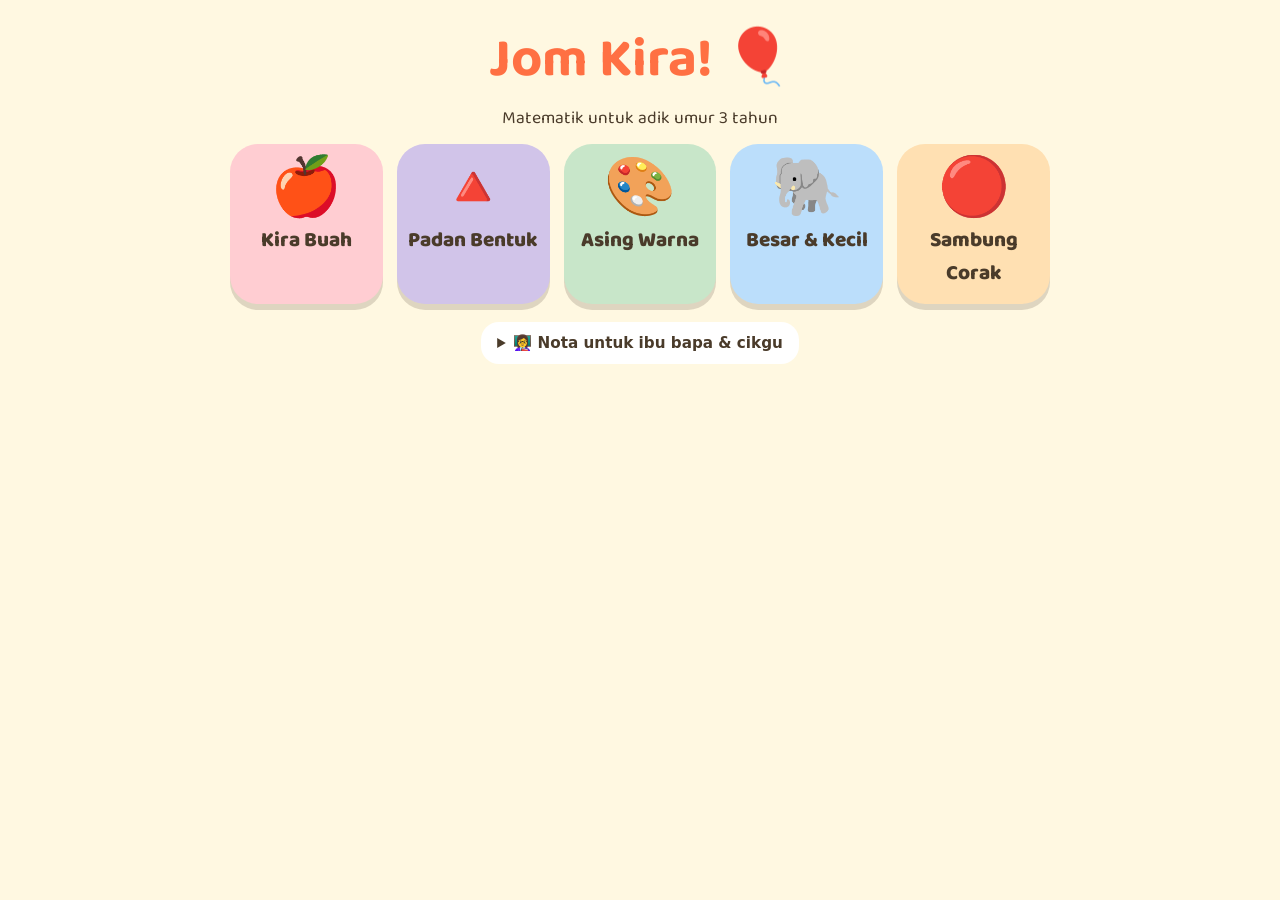
==== umur3-matematik/index.html @ 5db88c0c "Add Jom Kira! early maths game for 3-year-olds Five touch-friendly mini-games (counting 1-5, shape m" ====
<!doctype html>
<html lang="ms">
<head>
  <meta charset="utf-8">
  <meta name="viewport" content="width=device-width, initial-scale=1, viewport-fit=cover">
  <meta name="theme-color" content="#ffd54f">
  <title>Jom Kira!</title>
  <link rel="preconnect" href="https://fonts.googleapis.com">
  <link href="https://fonts.googleapis.com/css2?family=Baloo+2:wght@600;800&display=swap" rel="stylesheet">
  <link rel="stylesheet" href="style.css">
</head>
<body>

  <!-- Menu utama -->
  <section id="home" class="screen active">
    <header class="home-head">
      <h1>Jom Kira! <span class="wave">🎈</span></h1>
      <p class="sub">Matematik untuk adik umur 3 tahun</p>
    </header>
    <div id="menu" class="menu"></div>
    <details class="parent">
      <summary>👩‍🏫 Nota untuk ibu bapa &amp; cikgu</summary>
      <p>Setiap permainan ada 5 pusingan dan mengajar satu kemahiran sahaja
        (ikut bidang <em>Perkembangan Awal Matematik dan Pemikiran Logik</em>, Kurikulum PERMATA Negara):</p>
      <ul>
        <li><b>Kira Buah</b>: membilang objek 1–5, satu sebutan untuk satu objek</li>
        <li><b>Padan Bentuk</b>: memadankan bulat, segi empat, segi tiga, bintang</li>
        <li><b>Asing Warna</b>: mengelas ikut satu ciri (warna)</li>
        <li><b>Besar &amp; Kecil</b>: membanding saiz</li>
        <li><b>Sambung Corak</b>: corak AB (cabaran untuk yang hampir 4 tahun)</li>
      </ul>
      <p>Tiada markah kalah. Jawapan salah cuma dapat “Cuba lagi”. Duduk bersama anak,
        sebut semula perkataan yang didengar, dan hadkan 10–15 minit satu sesi.</p>
    </details>
  </section>

  <!-- Skrin permainan -->
  <section id="play" class="screen">
    <div class="topbar">
      <button id="btn-home" class="round-btn" aria-label="Menu">🏠</button>
      <div id="stars" class="stars" aria-label="Bintang"></div>
      <button id="btn-say" class="round-btn" aria-label="Dengar semula">🔊</button>
    </div>
    <div id="prompt" class="prompt"></div>
    <div id="stage" class="stage"></div>
  </section>

  <!-- Skrin tahniah -->
  <section id="win" class="screen">
    <div class="win-box">
      <div class="trophy">🏆</div>
      <h2>Hebat!</h2>
      <div class="win-stars">⭐⭐⭐⭐⭐</div>
      <div class="win-actions">
        <button id="btn-again" class="big-btn">🔁 Main lagi</button>
        <button id="btn-menu" class="big-btn alt">🏠 Menu</button>
      </div>
    </div>
  </section>

  <div id="fx" aria-hidden="true"></div>
  <script src="game.js"></script>
</body>
</html>
---- umur3-matematik/style.css ----
:root {
  --bg: #fff8e1;
  --ink: #4a3b2a;
  --card: #ffffff;
  --accent: #ff7043;
  --shadow: 0 6px 0 rgba(74, 59, 42, 0.18);
}

* { box-sizing: border-box; -webkit-tap-highlight-color: transparent; }

html, body {
  margin: 0;
  height: 100%;
  background: var(--bg);
  color: var(--ink);
  font-family: "Baloo 2", "Comic Sans MS", system-ui, sans-serif;
  user-select: none;
  -webkit-user-select: none;
  touch-action: manipulation;
  overflow: hidden;
}

button {
  font: inherit;
  color: inherit;
  border: 0;
  cursor: pointer;
  touch-action: manipulation;
}

.screen {
  display: none;
  flex-direction: column;
  height: 100%;
  padding: max(12px, env(safe-area-inset-top)) 16px max(12px, env(safe-area-inset-bottom));
}
.screen.active { display: flex; }

/* ---------- Menu ---------- */
#home { overflow-y: auto; }
.home-head { text-align: center; }
h1 { font-size: clamp(2.2rem, 9vw, 3.4rem); margin: 4px 0 0; color: var(--accent); }
.sub { margin: 0 0 12px; font-size: 1.1rem; }
.wave { display: inline-block; animation: bob 2s ease-in-out infinite; }

.menu {
  display: grid;
  grid-template-columns: repeat(auto-fit, minmax(150px, 1fr));
  gap: 14px;
  max-width: 820px;
  width: 100%;
  margin: 0 auto;
}
.tile {
  position: relative;
  background: var(--tile, #fff);
  border-radius: 28px;
  padding: 18px 8px 14px;
  box-shadow: var(--shadow);
  display: flex;
  flex-direction: column;
  align-items: center;
  gap: 4px;
  font-size: 1.3rem;
  font-weight: 800;
  transition: transform 0.1s;
}
.tile:active { transform: translateY(4px); box-shadow: 0 2px 0 rgba(74, 59, 42, 0.18); }
.tile .icon { font-size: 3.6rem; line-height: 1; }
.tile .done {
  position: absolute;
  top: 8px;
  right: 12px;
  font-size: 1.4rem;
}

.parent {
  max-width: 820px;
  margin: 18px auto 8px;
  background: #fff;
  border-radius: 18px;
  padding: 10px 16px;
  font-family: system-ui, sans-serif;
  font-size: 0.95rem;
  line-height: 1.45;
}
.parent summary { cursor: pointer; font-weight: 700; }

/* ---------- Permainan ---------- */
.topbar {
  display: flex;
  align-items: center;
  justify-content: space-between;
  gap: 8px;
}
.round-btn {
  width: 60px;
  height: 60px;
  border-radius: 50%;
  background: #fff;
  font-size: 1.8rem;
  box-shadow: var(--shadow);
}
.round-btn:active { transform: translateY(3px); }
.stars { font-size: clamp(1.6rem, 7vw, 2.4rem); letter-spacing: 2px; }
.stars .off { filter: grayscale(1); opacity: 0.3; }
.stars .pop { display: inline-block; animation: pop 0.5s; }

.prompt {
  text-align: center;
  font-size: clamp(1.4rem, 6vw, 2.2rem);
  font-weight: 800;
  margin: 10px 0 4px;
  min-height: 2.6em;
  display: flex;
  align-items: center;
  justify-content: center;
}

.stage {
  flex: 1;
  display: flex;
  flex-direction: column;
  align-items: center;
  justify-content: center;
  gap: clamp(16px, 4vh, 40px);
  min-height: 0;
}
.row {
  display: flex;
  flex-wrap: wrap;
  justify-content: center;
  align-items: center;
  gap: clamp(10px, 3vw, 28px);
  max-width: 760px;
}

.choice {
  background: #fff;
  border-radius: 28px;
  box-shadow: var(--shadow);
  padding: 8px;
  display: flex;
  align-items: center;
  justify-content: center;
  transition: transform 0.1s;
}
.choice:active { transform: scale(0.94); }
.choice svg { width: clamp(72px, 21vw, 140px); height: clamp(72px, 21vw, 140px); display: block; }

/* Kira Buah */
.fruit {
  position: relative;
  font-size: clamp(64px, 18vw, 110px);
  line-height: 1;
  background: none;
  padding: 6px;
  transition: transform 0.15s, filter 0.2s;
}
.fruit.counted { transform: scale(0.85); filter: saturate(0.5); }
.fruit .badge {
  position: absolute;
  top: -4px;
  right: -4px;
  width: 48px;
  height: 48px;
  border-radius: 50%;
  background: var(--accent);
  color: #fff;
  font-size: 1.8rem;
  font-weight: 800;
  display: flex;
  align-items: center;
  justify-content: center;
  animation: pop 0.35s;
}
.big-number {
  font-size: clamp(5rem, 28vw, 9rem);
  font-weight: 800;
  color: var(--accent);
  line-height: 1;
  animation: pop 0.5s;
}

/* Padan Bentuk & Asing Warna */
.target svg { width: clamp(130px, 38vw, 200px); height: clamp(130px, 38vw, 200px); display: block; }
.target.filled svg { animation: pop 0.5s; }
.ball { animation: bob 1.6s ease-in-out infinite; }
.ball.gone { visibility: hidden; animation: none; }
.basket.got { animation: pop 0.5s; }

/* Besar & Kecil */
.animal { background: none; line-height: 1; padding: 8px; border-radius: 28px; }
.animal.big { font-size: clamp(110px, 34vw, 210px); }
.animal.small { font-size: clamp(48px, 13vw, 80px); }
.animal.right { background: #c8e6c9; animation: pop 0.5s; }

/* Sambung Corak */
.pattern {
  display: flex;
  flex-wrap: wrap;
  justify-content: center;
  gap: 6px;
  background: #fff;
  border-radius: 24px;
  padding: 12px;
  box-shadow: var(--shadow);
}
.cell {
  width: clamp(48px, 13vw, 84px);
  height: clamp(48px, 13vw, 84px);
  font-size: clamp(36px, 10vw, 64px);
  display: flex;
  align-items: center;
  justify-content: center;
  line-height: 1;
}
.cell.blank {
  border: 4px dashed #bdbdbd;
  border-radius: 16px;
  color: #bdbdbd;
  font-weight: 800;
  animation: blink 1.2s ease-in-out infinite;
}
.cell.blank.filled { border-color: #66bb6a; color: inherit; animation: pop 0.5s; }
.cell.lit { animation: pop 0.4s; }
.choice.emoji { font-size: clamp(64px, 18vw, 110px); line-height: 1; min-width: 1.5em; }

/* ---------- Tahniah ---------- */
#win { align-items: center; justify-content: center; }
.win-box { text-align: center; }
.trophy { font-size: 7rem; animation: bob 1.5s ease-in-out infinite; }
#win h2 { font-size: 3.5rem; margin: 0; color: var(--accent); }
.win-stars { font-size: 2.4rem; margin-bottom: 20px; }
.win-actions { display: flex; flex-wrap: wrap; gap: 14px; justify-content: center; }
.big-btn {
  background: var(--accent);
  color: #fff;
  font-size: 1.6rem;
  font-weight: 800;
  border-radius: 999px;
  padding: 14px 28px;
  box-shadow: var(--shadow);
}
.big-btn.alt { background: #42a5f5; }
.big-btn:active { transform: translateY(4px); }

/* ---------- Kesan ---------- */
#fx { position: fixed; inset: 0; pointer-events: none; overflow: hidden; }
.confetti {
  position: absolute;
  top: -60px;
  font-size: 2rem;
  animation: fall linear forwards;
}

.shake { animation: shake 0.45s; }

@keyframes pop { 0% { transform: scale(0.4); } 60% { transform: scale(1.15); } 100% { transform: scale(1); } }
@keyframes bob { 0%, 100% { transform: translateY(0); } 50% { transform: translateY(-10px); } }
@keyframes blink { 50% { opacity: 0.45; } }
@keyframes shake {
  0%, 100% { transform: translateX(0); }
  20%, 60% { transform: translateX(-10px); }
  40%, 80% { transform: translateX(10px); }
}
@keyframes fall { to { transform: translateY(110vh) rotate(540deg); } }

@media (prefers-reduced-motion: reduce) {
  *, *::before, *::after { animation-duration: 0.01ms !important; animation-iteration-count: 1 !important; }
}
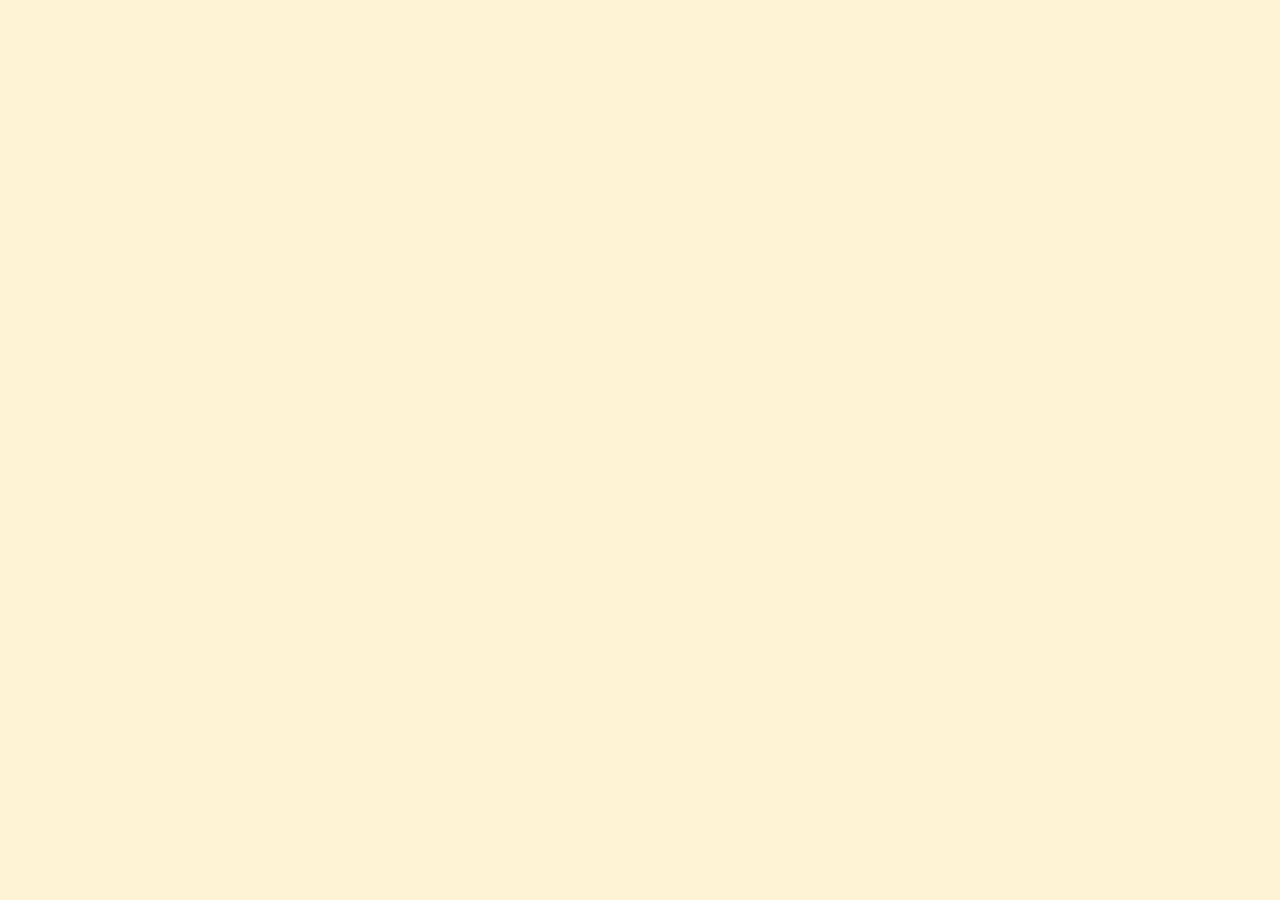
==== commit 8ed21bb8: "Rebuild Jom Kira! with the Phaser 3 game engine Adds a cat mascot with speech bubble, fruit that fal" ====
--- a/umur3-matematik/index.html
+++ b/umur3-matematik/index.html
@@ -2,63 +2,16 @@
 <html lang="ms">
 <head>
   <meta charset="utf-8">
-  <meta name="viewport" content="width=device-width, initial-scale=1, viewport-fit=cover">
-  <meta name="theme-color" content="#ffd54f">
+  <meta name="viewport" content="width=device-width, initial-scale=1, viewport-fit=cover, user-scalable=no">
+  <meta name="theme-color" content="#ffe082">
   <title>Jom Kira!</title>
   <link rel="preconnect" href="https://fonts.googleapis.com">
   <link href="https://fonts.googleapis.com/css2?family=Baloo+2:wght@600;800&display=swap" rel="stylesheet">
   <link rel="stylesheet" href="style.css">
 </head>
 <body>
-
-  <!-- Menu utama -->
-  <section id="home" class="screen active">
-    <header class="home-head">
-      <h1>Jom Kira! <span class="wave">🎈</span></h1>
-      <p class="sub">Matematik untuk adik umur 3 tahun</p>
-    </header>
-    <div id="menu" class="menu"></div>
-    <details class="parent">
-      <summary>👩‍🏫 Nota untuk ibu bapa &amp; cikgu</summary>
-      <p>Setiap permainan ada 5 pusingan dan mengajar satu kemahiran sahaja
-        (ikut bidang <em>Perkembangan Awal Matematik dan Pemikiran Logik</em>, Kurikulum PERMATA Negara):</p>
-      <ul>
-        <li><b>Kira Buah</b>: membilang objek 1–5, satu sebutan untuk satu objek</li>
-        <li><b>Padan Bentuk</b>: memadankan bulat, segi empat, segi tiga, bintang</li>
-        <li><b>Asing Warna</b>: mengelas ikut satu ciri (warna)</li>
-        <li><b>Besar &amp; Kecil</b>: membanding saiz</li>
-        <li><b>Sambung Corak</b>: corak AB (cabaran untuk yang hampir 4 tahun)</li>
-      </ul>
-      <p>Tiada markah kalah. Jawapan salah cuma dapat “Cuba lagi”. Duduk bersama anak,
-        sebut semula perkataan yang didengar, dan hadkan 10–15 minit satu sesi.</p>
-    </details>
-  </section>
-
-  <!-- Skrin permainan -->
-  <section id="play" class="screen">
-    <div class="topbar">
-      <button id="btn-home" class="round-btn" aria-label="Menu">🏠</button>
-      <div id="stars" class="stars" aria-label="Bintang"></div>
-      <button id="btn-say" class="round-btn" aria-label="Dengar semula">🔊</button>
-    </div>
-    <div id="prompt" class="prompt"></div>
-    <div id="stage" class="stage"></div>
-  </section>
-
-  <!-- Skrin tahniah -->
-  <section id="win" class="screen">
-    <div class="win-box">
-      <div class="trophy">🏆</div>
-      <h2>Hebat!</h2>
-      <div class="win-stars">⭐⭐⭐⭐⭐</div>
-      <div class="win-actions">
-        <button id="btn-again" class="big-btn">🔁 Main lagi</button>
-        <button id="btn-menu" class="big-btn alt">🏠 Menu</button>
-      </div>
-    </div>
-  </section>
-
-  <div id="fx" aria-hidden="true"></div>
+  <div id="game"></div>
+  <script src="https://cdnjs.cloudflare.com/ajax/libs/phaser/3.80.1/phaser.min.js"></script>
   <script src="game.js"></script>
 </body>
 </html>
--- a/umur3-matematik/style.css
+++ b/umur3-matematik/style.css
@@ -1,271 +1,12 @@
-:root {
-  --bg: #fff8e1;
-  --ink: #4a3b2a;
-  --card: #ffffff;
-  --accent: #ff7043;
-  --shadow: 0 6px 0 rgba(74, 59, 42, 0.18);
-}
-
-* { box-sizing: border-box; -webkit-tap-highlight-color: transparent; }
-
 html, body {
   margin: 0;
   height: 100%;
-  background: var(--bg);
-  color: var(--ink);
-  font-family: "Baloo 2", "Comic Sans MS", system-ui, sans-serif;
+  background: #fff3d6;
+  overflow: hidden;
+  touch-action: none;
   user-select: none;
   -webkit-user-select: none;
-  touch-action: manipulation;
-  overflow: hidden;
+  -webkit-tap-highlight-color: transparent;
 }
-
-button {
-  font: inherit;
-  color: inherit;
-  border: 0;
-  cursor: pointer;
-  touch-action: manipulation;
-}
-
-.screen {
-  display: none;
-  flex-direction: column;
-  height: 100%;
-  padding: max(12px, env(safe-area-inset-top)) 16px max(12px, env(safe-area-inset-bottom));
-}
-.screen.active { display: flex; }
-
-/* ---------- Menu ---------- */
-#home { overflow-y: auto; }
-.home-head { text-align: center; }
-h1 { font-size: clamp(2.2rem, 9vw, 3.4rem); margin: 4px 0 0; color: var(--accent); }
-.sub { margin: 0 0 12px; font-size: 1.1rem; }
-.wave { display: inline-block; animation: bob 2s ease-in-out infinite; }
-
-.menu {
-  display: grid;
-  grid-template-columns: repeat(auto-fit, minmax(150px, 1fr));
-  gap: 14px;
-  max-width: 820px;
-  width: 100%;
-  margin: 0 auto;
-}
-.tile {
-  position: relative;
-  background: var(--tile, #fff);
-  border-radius: 28px;
-  padding: 18px 8px 14px;
-  box-shadow: var(--shadow);
-  display: flex;
-  flex-direction: column;
-  align-items: center;
-  gap: 4px;
-  font-size: 1.3rem;
-  font-weight: 800;
-  transition: transform 0.1s;
-}
-.tile:active { transform: translateY(4px); box-shadow: 0 2px 0 rgba(74, 59, 42, 0.18); }
-.tile .icon { font-size: 3.6rem; line-height: 1; }
-.tile .done {
-  position: absolute;
-  top: 8px;
-  right: 12px;
-  font-size: 1.4rem;
-}
-
-.parent {
-  max-width: 820px;
-  margin: 18px auto 8px;
-  background: #fff;
-  border-radius: 18px;
-  padding: 10px 16px;
-  font-family: system-ui, sans-serif;
-  font-size: 0.95rem;
-  line-height: 1.45;
-}
-.parent summary { cursor: pointer; font-weight: 700; }
-
-/* ---------- Permainan ---------- */
-.topbar {
-  display: flex;
-  align-items: center;
-  justify-content: space-between;
-  gap: 8px;
-}
-.round-btn {
-  width: 60px;
-  height: 60px;
-  border-radius: 50%;
-  background: #fff;
-  font-size: 1.8rem;
-  box-shadow: var(--shadow);
-}
-.round-btn:active { transform: translateY(3px); }
-.stars { font-size: clamp(1.6rem, 7vw, 2.4rem); letter-spacing: 2px; }
-.stars .off { filter: grayscale(1); opacity: 0.3; }
-.stars .pop { display: inline-block; animation: pop 0.5s; }
-
-.prompt {
-  text-align: center;
-  font-size: clamp(1.4rem, 6vw, 2.2rem);
-  font-weight: 800;
-  margin: 10px 0 4px;
-  min-height: 2.6em;
-  display: flex;
-  align-items: center;
-  justify-content: center;
-}
-
-.stage {
-  flex: 1;
-  display: flex;
-  flex-direction: column;
-  align-items: center;
-  justify-content: center;
-  gap: clamp(16px, 4vh, 40px);
-  min-height: 0;
-}
-.row {
-  display: flex;
-  flex-wrap: wrap;
-  justify-content: center;
-  align-items: center;
-  gap: clamp(10px, 3vw, 28px);
-  max-width: 760px;
-}
-
-.choice {
-  background: #fff;
-  border-radius: 28px;
-  box-shadow: var(--shadow);
-  padding: 8px;
-  display: flex;
-  align-items: center;
-  justify-content: center;
-  transition: transform 0.1s;
-}
-.choice:active { transform: scale(0.94); }
-.choice svg { width: clamp(72px, 21vw, 140px); height: clamp(72px, 21vw, 140px); display: block; }
-
-/* Kira Buah */
-.fruit {
-  position: relative;
-  font-size: clamp(64px, 18vw, 110px);
-  line-height: 1;
-  background: none;
-  padding: 6px;
-  transition: transform 0.15s, filter 0.2s;
-}
-.fruit.counted { transform: scale(0.85); filter: saturate(0.5); }
-.fruit .badge {
-  position: absolute;
-  top: -4px;
-  right: -4px;
-  width: 48px;
-  height: 48px;
-  border-radius: 50%;
-  background: var(--accent);
-  color: #fff;
-  font-size: 1.8rem;
-  font-weight: 800;
-  display: flex;
-  align-items: center;
-  justify-content: center;
-  animation: pop 0.35s;
-}
-.big-number {
-  font-size: clamp(5rem, 28vw, 9rem);
-  font-weight: 800;
-  color: var(--accent);
-  line-height: 1;
-  animation: pop 0.5s;
-}
-
-/* Padan Bentuk & Asing Warna */
-.target svg { width: clamp(130px, 38vw, 200px); height: clamp(130px, 38vw, 200px); display: block; }
-.target.filled svg { animation: pop 0.5s; }
-.ball { animation: bob 1.6s ease-in-out infinite; }
-.ball.gone { visibility: hidden; animation: none; }
-.basket.got { animation: pop 0.5s; }
-
-/* Besar & Kecil */
-.animal { background: none; line-height: 1; padding: 8px; border-radius: 28px; }
-.animal.big { font-size: clamp(110px, 34vw, 210px); }
-.animal.small { font-size: clamp(48px, 13vw, 80px); }
-.animal.right { background: #c8e6c9; animation: pop 0.5s; }
-
-/* Sambung Corak */
-.pattern {
-  display: flex;
-  flex-wrap: wrap;
-  justify-content: center;
-  gap: 6px;
-  background: #fff;
-  border-radius: 24px;
-  padding: 12px;
-  box-shadow: var(--shadow);
-}
-.cell {
-  width: clamp(48px, 13vw, 84px);
-  height: clamp(48px, 13vw, 84px);
-  font-size: clamp(36px, 10vw, 64px);
-  display: flex;
-  align-items: center;
-  justify-content: center;
-  line-height: 1;
-}
-.cell.blank {
-  border: 4px dashed #bdbdbd;
-  border-radius: 16px;
-  color: #bdbdbd;
-  font-weight: 800;
-  animation: blink 1.2s ease-in-out infinite;
-}
-.cell.blank.filled { border-color: #66bb6a; color: inherit; animation: pop 0.5s; }
-.cell.lit { animation: pop 0.4s; }
-.choice.emoji { font-size: clamp(64px, 18vw, 110px); line-height: 1; min-width: 1.5em; }
-
-/* ---------- Tahniah ---------- */
-#win { align-items: center; justify-content: center; }
-.win-box { text-align: center; }
-.trophy { font-size: 7rem; animation: bob 1.5s ease-in-out infinite; }
-#win h2 { font-size: 3.5rem; margin: 0; color: var(--accent); }
-.win-stars { font-size: 2.4rem; margin-bottom: 20px; }
-.win-actions { display: flex; flex-wrap: wrap; gap: 14px; justify-content: center; }
-.big-btn {
-  background: var(--accent);
-  color: #fff;
-  font-size: 1.6rem;
-  font-weight: 800;
-  border-radius: 999px;
-  padding: 14px 28px;
-  box-shadow: var(--shadow);
-}
-.big-btn.alt { background: #42a5f5; }
-.big-btn:active { transform: translateY(4px); }
-
-/* ---------- Kesan ---------- */
-#fx { position: fixed; inset: 0; pointer-events: none; overflow: hidden; }
-.confetti {
-  position: absolute;
-  top: -60px;
-  font-size: 2rem;
-  animation: fall linear forwards;
-}
-
-.shake { animation: shake 0.45s; }
-
-@keyframes pop { 0% { transform: scale(0.4); } 60% { transform: scale(1.15); } 100% { transform: scale(1); } }
-@keyframes bob { 0%, 100% { transform: translateY(0); } 50% { transform: translateY(-10px); } }
-@keyframes blink { 50% { opacity: 0.45; } }
-@keyframes shake {
-  0%, 100% { transform: translateX(0); }
-  20%, 60% { transform: translateX(-10px); }
-  40%, 80% { transform: translateX(10px); }
-}
-@keyframes fall { to { transform: translateY(110vh) rotate(540deg); } }
-
-@media (prefers-reduced-motion: reduce) {
-  *, *::before, *::after { animation-duration: 0.01ms !important; animation-iteration-count: 1 !important; }
-}
+#game { width: 100%; height: 100%; }
+#game canvas { display: block; }
